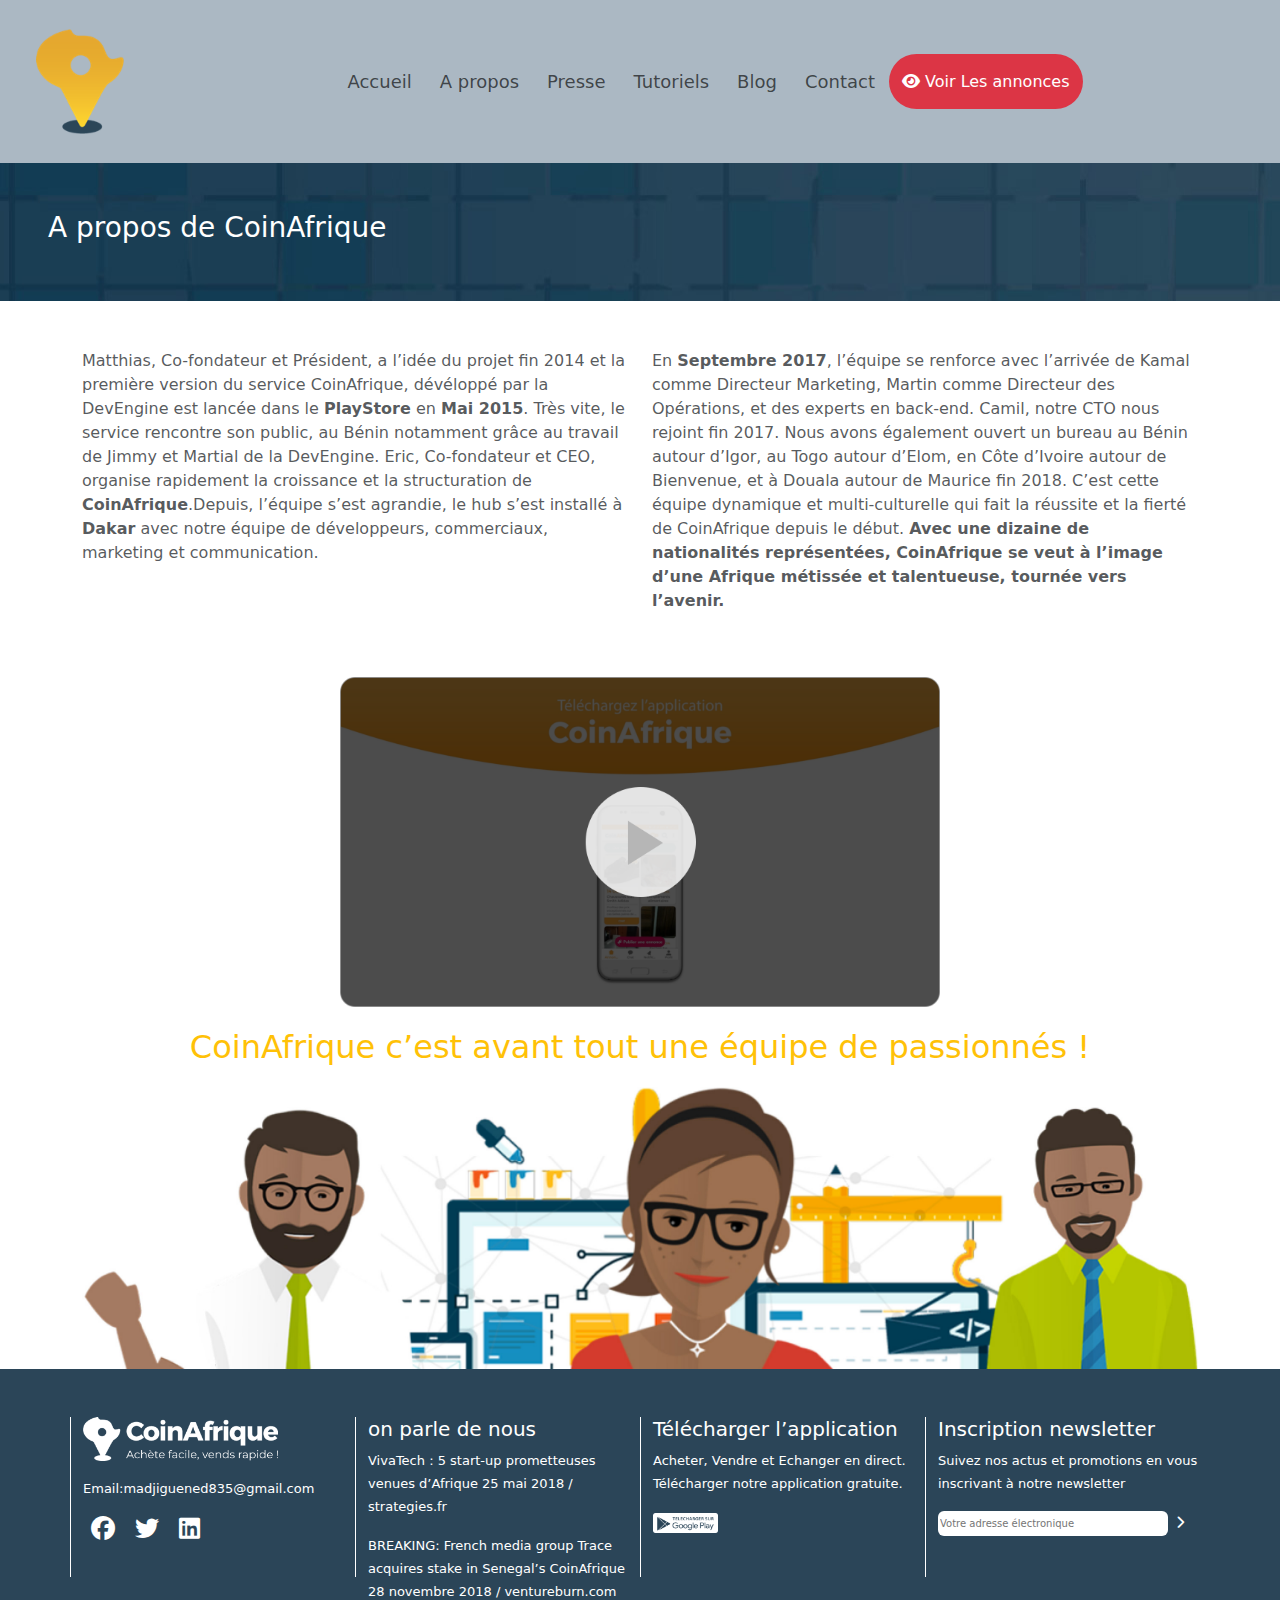
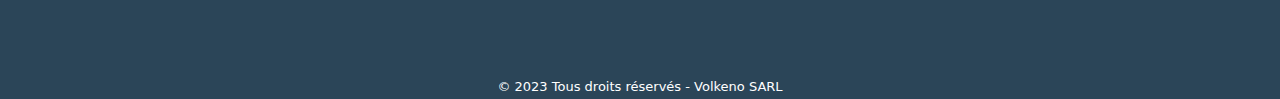
==== A propos.html @ 8bef39c3 "I am a coding" ====
<!DOCTYPE html>
<html lang="fr-FR"> 
<head >
<meta charset="UTF-8" />
<meta name="viewport" content="width=device-width, initial-scale=1" />
<title>CoinAfrique petites annonces en Afrique &#8211; produits neufs et occasions</title>
<link href="https://cdn.jsdelivr.net/npm/bootstrap@5.3.1/dist/css/bootstrap.min.css" rel="stylesheet">
<script src="https://cdn.jsdelivr.net/npm/bootstrap@5.3.1/dist/js/bootstrap.bundle.min.js"></script>
<link rel="stylesheet" href="https://cdnjs.cloudflare.com/ajax/libs/font-awesome/6.4.2/css/all.min.css">
<link rel="stylesheet" href="style.css">
</head>
<body>
    	<nav class="navbar navbar-expand-lg p-4">
        <div class="container-fluid">
          <a class="navbar-brand " href="#">
          <img src="cropped-Logo_CoinAfrique2.png" class="w-75" alt=""></a>
          <button class="navbar-toggler" type="button" data-bs-toggle="collapse" data-bs-target="#navbarNav" 
          aria-controls="navbarNav" aria-expanded="false" aria-label="Toggle navigation">
          <span class="navbar-toggler-icon"></span>
          </button>
          <div class="collapse navbar-collapse justify-content-center " id="navbarNav">
          <div class="">
          <ul class="navbar-nav">
            <li class="nav-item">
            <a class="nav-link" href="index.html">Accueil</a>
            </li>
            <li class="nav-item">
            <a class="nav-link" href="A propos.html">A propos</a>
            </li>
            <li class="nav-item">
            <a class="nav-link" href="Presse.html">Presse</a>
            </li>
            <li class="nav-item">
            <a class="nav-link" href="Tutoriels.html">Tutoriels</a>
            </li>
            <li class="nav-item">
            <a class="nav-link" href="Blog.html">Blog</a>
            </li>
            <li class="nav-item">
            <a class="nav-link" href="Contact.html">Contact</a>
            </li>
            <button class="btn btn-outline bg-danger text-white rounded-pill"><i class="fa-solid fa-eye"></i>
            Voir Les annonces</button>
          </ul>
          </div>
        </div>
        </div>
        </nav>
    



          <header class="entry-header p-5">
            <h1 class="entry-title fs-3 text-white ">A propos de CoinAfrique</h1>
                </header>
    <div class="container">
    <div class="row mt-5">
    <div class="col-md-6">

<p class="fs-6 text-muted fw-light"> Matthias, Co-fondateur et Président, a l’idée du projet fin 2014 et la première version du service
     <strong>CoinAfrique</strong>, dévéloppé par la DevEngine est lancée dans le <strong class="fw-bold">PlayStore</strong> 
     en <strong class="fw-bold">Mai 2015</strong>. Très vite, le service rencontre son public, au Bénin notamment
      grâce au travail de Jimmy et Martial de la DevEngine.
    
    Eric, Co-fondateur et CEO, organise rapidement la croissance et la structuration de 
    <strong class="fw-bold">CoinAfrique</strong>.Depuis, l’équipe s’est agrandie, le hub s’est installé à <strong class="fw-bold">Dakar</strong> avec notre équipe de développeurs, commerciaux, marketing et communication.
</p>
    </div>
    <div class="col-md-6">
    <p class="fs-6 text-muted fw-light"> En <strong class="fw-bold">Septembre 2017</strong>, l’équipe se renforce avec l’arrivée de Kamal comme
     Directeur Marketing, Martin comme Directeur des Opérations, et des experts en back-end. Camil,
      notre CTO nous rejoint fin 2017.
   Nous avons également ouvert un bureau au Bénin autour d’Igor, au Togo autour d&rsquo;Elom, 
   en Côte d’Ivoire autour de Bienvenue, et à Douala autour de Maurice fin 2018.
    C’est cette équipe dynamique et multi-culturelle qui fait la réussite et la fierté de 
    CoinAfrique depuis le début. <strong class="fw-bold">Avec une dizaine de nationalités représentées, CoinAfrique se veut à l’image
    d’une Afrique métissée et talentueuse, tournée vers l’avenir.</strong> </p>
</div>
    <!-- <div class="apropos-video"> -->
    <!-- <div class="video-wrap"> -->
    <!-- <div class="youtube-player" data-video-id="4hGbiqf3wek"><img src="https://www.coinafrique.com/wp-content/uploads/2018/07/video_placeholder.png" alt="custom-preview" /></div> -->
    <!-- </div> -->
    <!-- </div> -->
    <div class="text-center mt-5">
        <img src="video_placeholder.png" class="log" alt="">
    </div>
    <div class="text-center mt-3">
        <p class="text-warning fs-2 fw-light"><strong>CoinAfrique</strong> c&rsquo;est avant tout une équipe de passionnés !</p> 
    </div>
    </div>
    <img src="apropos-img;png.jpg" class="w-100 text-center" alt="">
</div>
</div>
<footer>
	<div class="container-fluid sombre pt-5">
		<div class="container">
			<div class="row">
				<div class="col-md-3 col">
					<img src="logo-Coin-Afrique_blanc.png" class="w-75" alt="logo du site">
					<p class="mt-3 fw-light "><b>Email:</b>madjiguened835@gmail.com</p>
					<i class="fa-brands fa-facebook fs-4 px-2"></i>
					<i class="fa-brands fa-twitter fs-4 px-2"></i>
					<i class="fa-brands fa-linkedin fs-4 px-2"></i>

				</div>
				<div class="col-md-3 col">
					<h6 class="fs-5">on parle de nous </h6>

						<p class="fw-light">VivaTech : 5 start-up prometteuses venues d’Afrique 25 mai 2018 / strategies.fr</p>
<p class="fw-light">
	BREAKING: French media group Trace acquires stake in Senegal’s CoinAfrique
	28 novembre 2018 / ventureburn.com
</p>


				</div>
				<div class="col-md-3 col">
					<h6 class="fs-5">Télécharger l’application</h6>
					<p class="fw-light">Acheter, Vendre et Echanger en direct. Télécharger notre application gratuite.</p>
					<img src="Icon_GooglePlay.png" class="w-25" alt="">
				</div>
				<div class="col-md-3 col ">
					<h6 class="fs-5">Inscription newsletter</h6>
					<p class="fw-light">Suivez nos actus et
						promotions en vous inscrivant à notre newsletter</p>
						<input type="text" placeholder="Votre adresse électronique" class="rounded input">
						<i class="fa-solid fa-chevron-right px-1"></i>
					</div>
			</div>
			<div class="copyrights  text-center mt-5">
				<p class="fw-light">&copy; 2023 Tous droits réservés - Volkeno SARL</p>
			</div>
		</div>
	</div>
</footer>











    </body>
</html>
---- style.css ----
.navbar-nav a {
    margin:6px;
    font-size:18px;
}
.navbar{
    background-color:#abb8c3;
}
.nav-link:hover{
    border-bottom:2px solid #fcb900;
    width:100px;
    border-top: 2px solid #fcb900;
    color: #fcb900;
    font-weight: bold;
}
.col3{
    border: none;
}
#accueil {
    background-image: url(images/coin-afrique-hero-image.jpg);
    /* background-position-x: center; */
    /* background-repeat: no-repeat; */
    /* background-size: cover; */
}
 .col1{
    position: relative;
    top:39px;
}
.col2{
    position: relative;
    top:60px;
}
.ma{
    font-size:11px;
    font-weight: bold;
}
.id{
    background-color:#abb8c3;
}
 input{
    width:230px;
    border-radius:60px;
    border: none;
}
.hero-container{
    background-image: url(coin-afrique-hero-image.png);
    height: 410px;
}
.Icone{
    width:70px;
}
.p6{
    font-size:11px;
}
.h6{
    font-size:12px;
    }
    .testim-section-title {
        font-size: 20px;
        padding: 18px 0 12px;
        line-height: 24px;
        text-align: center;
        
    }
    .slide{
        background-color: #fcb900;
        height:480px;
    }
.single-item-wrapper{
    width: 282px;

}
.image1 {
    width: 100px;
    height:100px;
    border-radius: 60%;
    border: 6px solid rgba(255, 255, 255, 0.15);
    margin: 0 auto;
}
.log{
    width:600px;
    height:330px;
}
 .p {
    font-style: italic;
    margin: 0 auto 15px auto;
    color: white;
}
 .h3{
    font-size: 20px;
    margin: 10px 0 5px 0;
    font-weight:bold;
    color:#fff;
}
 .h4{
    font-size: 14px;
    color: #ddd;
    margin: 0 0 15px 0;

}
.loli{
    display: flex;
    gap:10px;
}
.btn6{
    border: none;
    width:130px;
    height:60px;
    border-radius:7px;
    position: relative;
    left:180px;
}
.carousel-inner{
    /* width:380px; */
    /* height:380px; */
    /* background-color: white; */
    /* text-align: center; */
}
.entry-header{
    background-image: url(banner-apropos.png);
    
}
.entry{
    background-image: url(banner-apropos.png);
    height:130px;
}
.card{
    /* height: 300px; */
    border-radius: 20px;
}
.light{
    font-size:10px;
    font-weight: lighter;
}
.p1:hover{
    color:#fcb900;
}
.p2{
    color:#fcb900;
}
.gx{
    display: flex;
    gap:10px;
    font-size:12px;
}
.gy{
    font-size:12px;
}
   .text{
    display: flex;
    justify-content: center;
    align-items: center;
   }
   .lil{
    position: relative;
    left: 470px;
    /* background-color: #fcb900:; */
}
.page-link{
    background-color: #2B4558;

}
   footer{
    background-color: #2B4558;
    color: #ffffff;
    font-size: 13px;
    line-height: 23px;
    height: 330px;
}
.copyrights{
   position: relative;
   top:50px;
}
   .input{
    border: none;
    font-weight: 300;
    font-size:10px;
   }
   .col{
    /* border: */
    border-left: 1px solid white ;
    height: 160px;
    /* padding-top: 6%; */
   }
   .slide{
    height:530px;
   }
   .card1{
    /* height:680px; */
    padding-bottom:3%;
    position: relative;
    top:60px;
   }
   .card-img{
    width:90px;
    height: 90px;
    border-radius:60px;
    margin: auto;
   }
   .card-img1{
    position: relative;
    top:10px;
    width:70px;
    height: 70px;
    /* border-radius:60px; */
    margin: auto;
   }

   .card1{
    display: flex;
    justify-content: center;
    align-items: center;
    gap:30px;
   }
   .ma{
    border-bottom: 1px solid black ;
    width:  230px;
}
.lol{
    display: flex;
    justify-content:center;
    align-items: center;
}
.col6{
    display: flex;
    justify-content:center;
    align-items: center;
    gap:20px;
}
   @media screen and (max-width:600){
        .sombre{
            display: flex;
            /* justify-content: center; */
            /* align-items: center; */
            flex-direction: column;
            height: 600px;
        }
    
   }
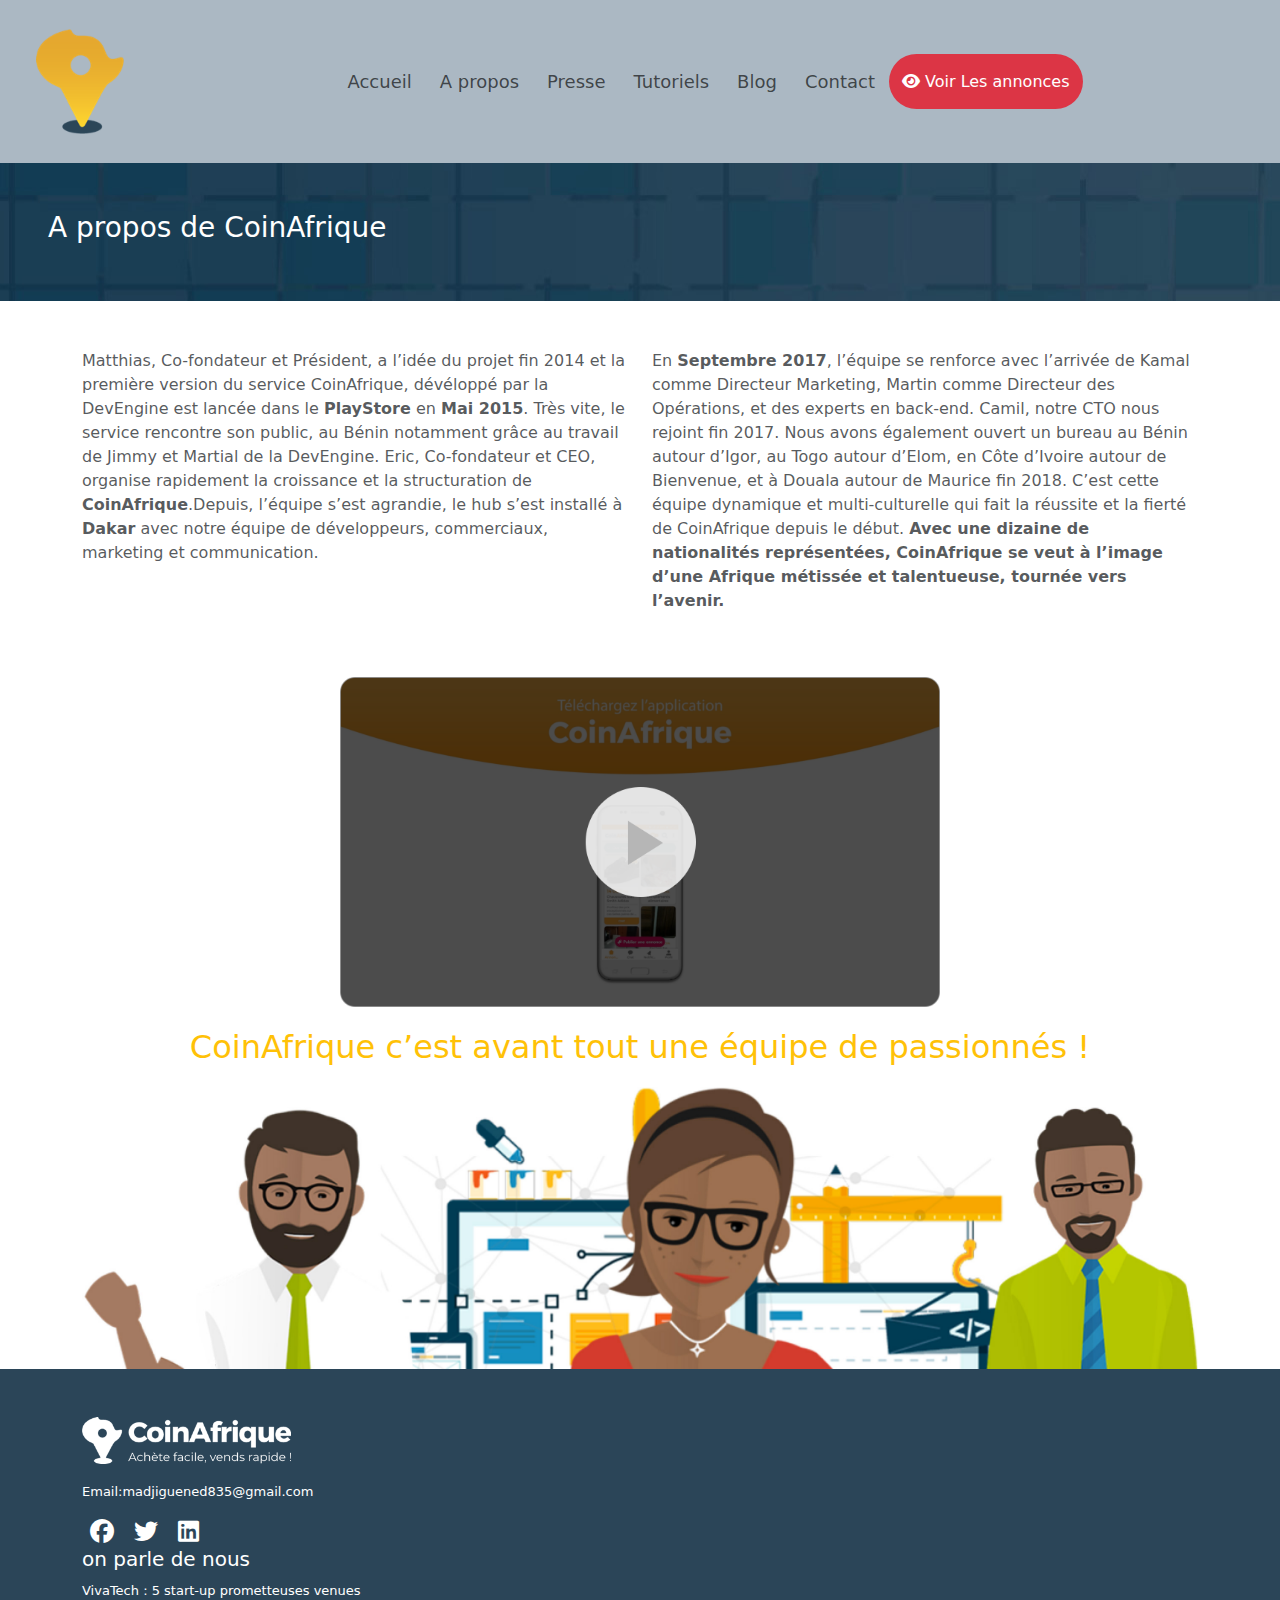
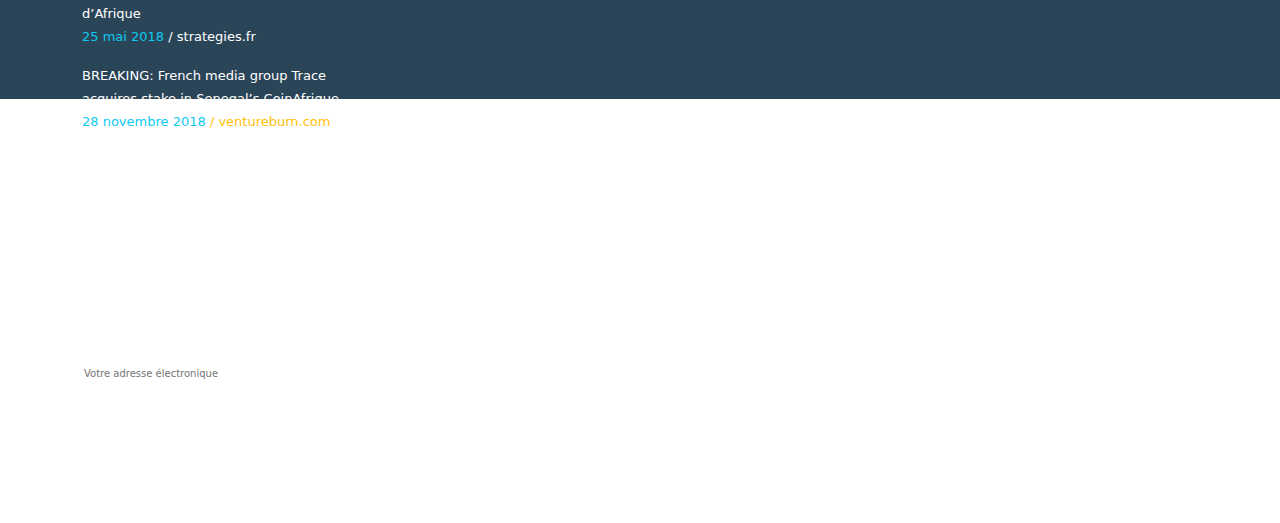
==== commit c6b4c117: "I am a coding" ====
--- a/A propos.html
+++ b/A propos.html
@@ -46,10 +46,6 @@
         </div>
         </div>
         </nav>
-    
-
-
-
           <header class="entry-header p-5">
             <h1 class="entry-title fs-3 text-white ">A propos de CoinAfrique</h1>
                 </header>
@@ -95,31 +91,34 @@
 	<div class="container-fluid sombre pt-5">
 		<div class="container">
 			<div class="row">
-				<div class="col-md-3 col">
-					<img src="logo-Coin-Afrique_blanc.png" class="w-75" alt="logo du site">
+				<div class="mada5">
+					<div class="mada7 ">
+				<div class="col-md-3 ">
+					<img src="logo-Coin-Afrique_blanc.png" class="w-75 mada6" alt="logo du site">
 					<p class="mt-3 fw-light "><b>Email:</b>madjiguened835@gmail.com</p>
 					<i class="fa-brands fa-facebook fs-4 px-2"></i>
 					<i class="fa-brands fa-twitter fs-4 px-2"></i>
 					<i class="fa-brands fa-linkedin fs-4 px-2"></i>
-
 				</div>
-				<div class="col-md-3 col">
+				</div>
+				<div class="mada8">
+				<div class="col-md-3">
 					<h6 class="fs-5">on parle de nous </h6>
 
-						<p class="fw-light">VivaTech : 5 start-up prometteuses venues d’Afrique 25 mai 2018 / strategies.fr</p>
-<p class="fw-light">
-	BREAKING: French media group Trace acquires stake in Senegal’s CoinAfrique
-	28 novembre 2018 / ventureburn.com
+						<p class="fw-light">VivaTech : 5 start-up prometteuses venues d’Afrique  <br>	<span class="text-info">25 mai 2018</span> <span >/ strategies.fr</span> </p>
+<p class="fw-light">BREAKING: French media group Trace acquires stake in Senegal’s CoinAfrique  <br> <span class="text-info">28 novembre 2018</span>  <span class="text-warning">/ ventureburn.com</span>
 </p>
-
-
-				</div>
-				<div class="col-md-3 col">
+</div>
+</div>
+				<div class="mada9">
+						<div class="col-md-3">
 					<h6 class="fs-5">Télécharger l’application</h6>
 					<p class="fw-light">Acheter, Vendre et Echanger en direct. Télécharger notre application gratuite.</p>
 					<img src="Icon_GooglePlay.png" class="w-25" alt="">
 				</div>
-				<div class="col-md-3 col ">
+				</div>
+				<div class="mada100">
+				<div class="col-md-3  ">
 					<h6 class="fs-5">Inscription newsletter</h6>
 					<p class="fw-light">Suivez nos actus et
 						promotions en vous inscrivant à notre newsletter</p>
@@ -127,12 +126,16 @@
 						<i class="fa-solid fa-chevron-right px-1"></i>
 					</div>
 			</div>
+			</div>
 			<div class="copyrights  text-center mt-5">
 				<p class="fw-light">&copy; 2023 Tous droits réservés - Volkeno SARL</p>
 			</div>
 		</div>
+		</div>
 	</div>
 </footer>
+</body>
+</html>
 
 
 
@@ -141,8 +144,3 @@
 
 
 
-
-
-
-    </body>
-</html>--- a/style.css
+++ b/style.css
@@ -106,8 +106,8 @@
     width:130px;
     height:60px;
     border-radius:7px;
-    position: relative;
-    left:180px;
+    /* position: relative;
+    left:180px; */
 }
 .carousel-inner{
     /* width:380px; */
@@ -177,8 +177,8 @@
    }
    .col{
     /* border: */
-    border-left: 1px solid white ;
-    height: 160px;
+    /* border-left: 1px solid white ;
+    height: 160px; */
     /* padding-top: 6%; */
    }
    .slide{
@@ -201,7 +201,6 @@
     top:10px;
     width:70px;
     height: 70px;
-    /* border-radius:60px; */
     margin: auto;
    }
 
@@ -226,13 +225,217 @@
     align-items: center;
     gap:20px;
 }
-   @media screen and (max-width:600){
-        .sombre{
-            display: flex;
-            /* justify-content: center; */
-            /* align-items: center; */
-            flex-direction: column;
-            height: 600px;
-        }
-    
-   }+@media screen and (max-width: 768px) {
+    .hero {
+        margin: 20px;
+    }
+    .hero2{
+        display: flex;
+        margin: 20px;
+    }
+    .hero3{
+        width: 230px;
+    }
+    .hero4{
+        width: 230px;
+
+    }
+.mada1{
+    text-align: center;
+}
+.mada3{
+    display: flex;
+    justify-content: center;
+    align-items: center;
+    gap:10px;
+    padding-top:10px;
+}
+.Icone{
+    width:50px;
+}
+.slide1{
+    height: 480px;
+}
+.card1{
+    display: flex;
+    flex-direction: column;
+}
+.card{
+   height:450px;
+   border-radius:20px;
+}
+.mada4{
+    position: relative;
+    bottom:130px;
+}
+footer{
+    height:890px;
+}
+.mada5{
+    display: flex;
+    flex-direction: column;
+    justify-content: center;
+    align-items: center;
+}
+.mada6{
+    height: 60px;
+}
+.mada7{
+    text-align: center;   
+    /* padding-top: 10px; */
+}
+.mada8{
+    text-align: center;   
+    position: relative;
+    top:50px;
+}
+.mada9{
+    text-align: center;   
+    position: relative;
+    top:88px;
+
+}
+.mada10{
+    text-align: center;   
+    position: relative;
+    /* top:113px; */
+    top:120px;
+
+}
+.mada100{
+    text-align: center;   
+    position: relative;
+    top:139px;
+
+}
+.mada101{
+    text-align: center;   
+    position: relative;
+    top: 10px;
+ }
+.copyrights{
+    position: relative;
+    top:190px;
+}
+.mada11{
+    border-top: 1px solid white ;
+    height: 160px;
+    width:300px;
+    position: relative;
+    /* bottom:160px; */
+}
+.col{
+    position: relative;
+    /* top:190px; */
+}
+.log{
+    width: 330px;
+    height:190px;
+}
+.mada12{
+    display: flex;
+    justify-content: center;
+    align-items: center;
+    flex-direction: column;
+    position: relative;
+    top:30px;
+}
+.mada13{
+    display: flex;
+    justify-content: center;
+    align-items: center;
+    flex-direction: column;
+    position: relative;
+    top:23px;
+}
+.mada14{
+    display: flex;
+    justify-content: center;
+    align-items: center;
+    flex-direction: column;
+    position: relative;
+    top:58px;
+}
+.mada15{
+    display: flex;
+    justify-content: center;
+    align-items: center;
+    flex-direction: column;
+    position: relative;
+    top:70px;
+}
+.mada16{
+    display: flex;
+    justify-content: center;
+    align-items: center;
+    flex-direction: column;
+    position: relative;
+    top:15px;
+}
+.mada17{
+    display: flex;
+    justify-content: center;
+    align-items: center;
+    flex-direction: column;
+    position: relative;
+    bottom:6px;
+}
+.mada18{
+    display: flex;
+    justify-content: center;
+    align-items: center;
+    flex-direction: column;
+    position: relative;
+    top:77px;
+}
+
+
+
+.card{
+    display: flex;
+    justify-content: center;
+    align-items: center;
+    height:600px;
+}
+.mada19{
+    text-align: center;
+    position: relative;
+    bottom:23px;
+
+}
+.mada20{
+    display: flex;
+    flex-direction: column;
+}
+.mada21{
+    display: flex;
+    flex-direction: column;
+}
+.mada22{
+    width:350px;
+    border-radius:20px;
+}
+.mada23{
+    display: flex;
+    flex-direction: column-reverse;
+    position: relative;
+    top:20px;
+}
+.loli{
+    display: flex;
+    flex-direction: column;
+}
+.entry{
+    height:90px;
+}
+.btn6{
+    position: relative;
+    left:60px;
+    bottom:20px;
+    width:120px;
+    height:50px;
+    font-size: 10px; */
+    /* right:390px; */
+}
+}
+@media screen and (max-width: 600px) {
